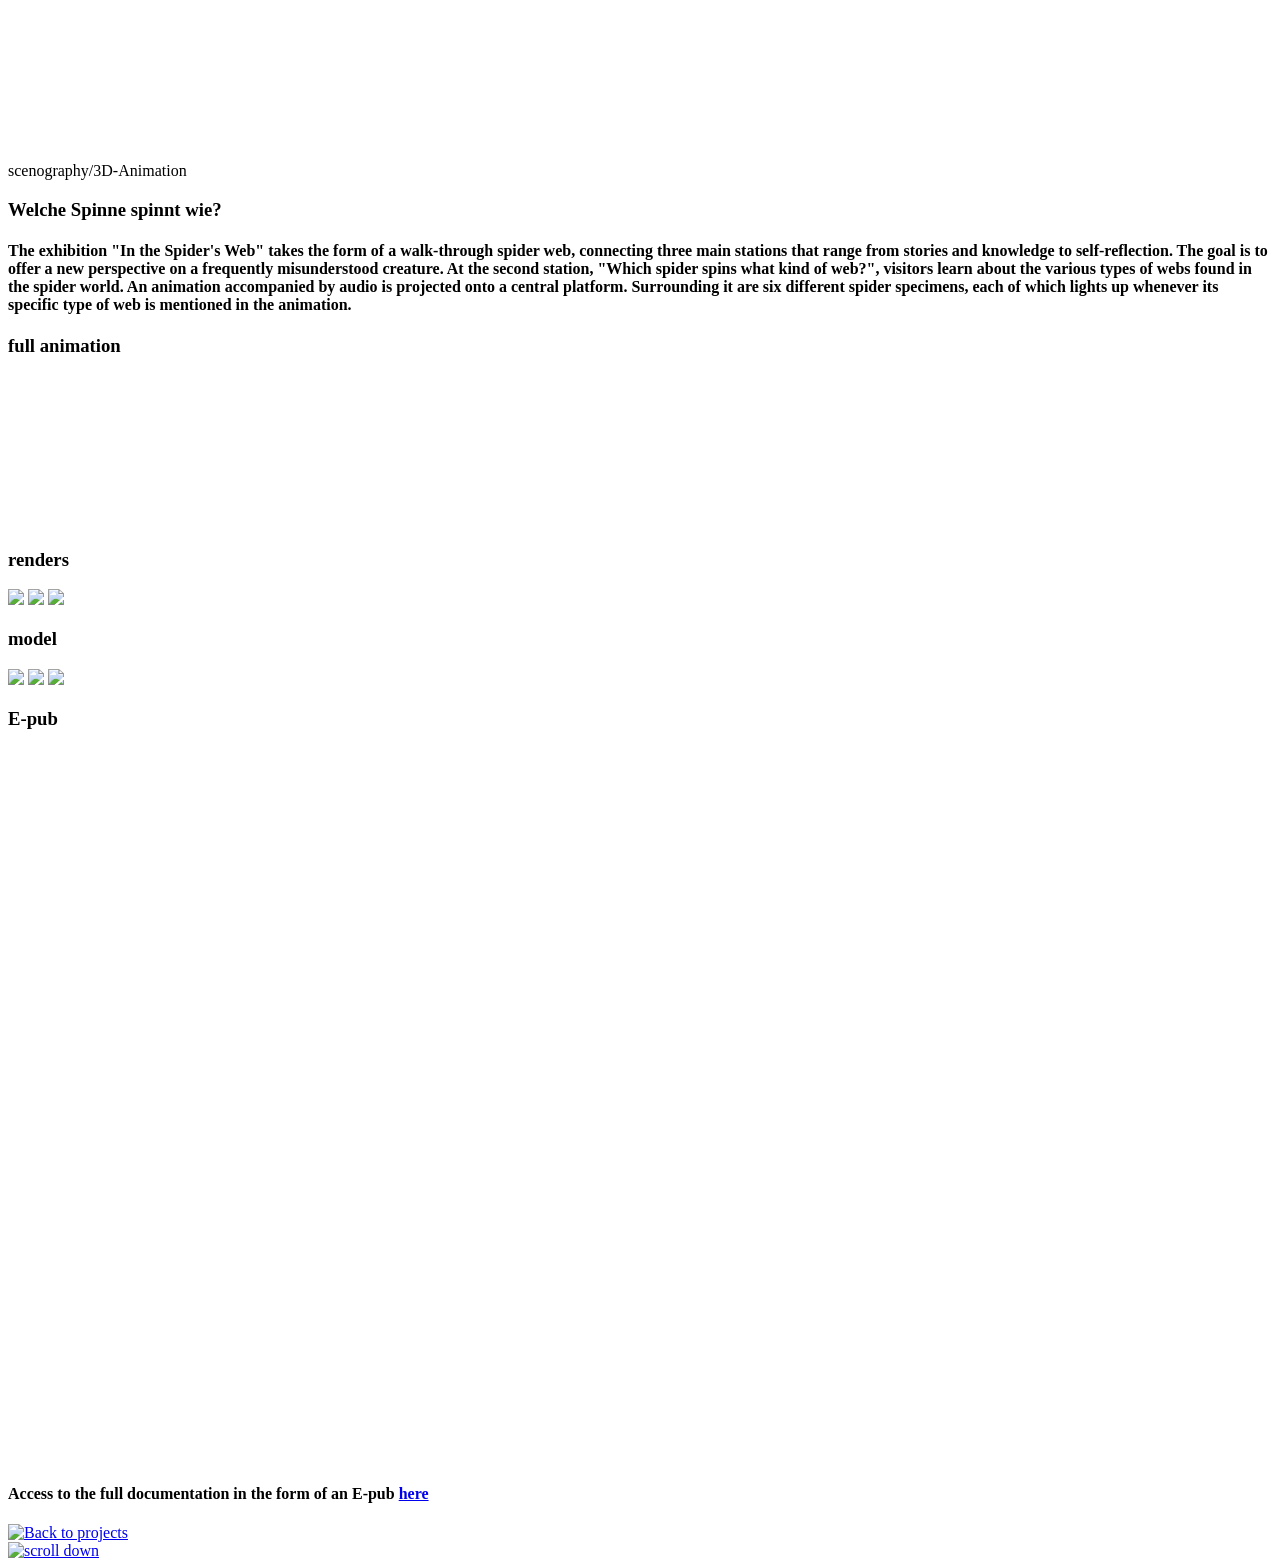
==== docs/portfolio_penelope_perret/p4_spinnenarten/index.html @ 1338f0d6 "20.11" ====
<!DOCTYPE html>
<html lang="en">

<head>
    <meta charset="utf-8" />
    <meta name="viewport" content="width=device-width, initial-scale=1.0">

    <title>Sketch</title>
    <style>
        @import url('https://fonts.googleapis.com/css2?family=Space+Mono:ital,wght@0,400;0,700;1,400;1,700&family=Titillium+Web:ital,wght@0,200;0,300;0,400;0,600;0,700;0,900;1,200;1,300;1,400;1,600;1,700&display=swap');
    </style>
    <link rel="stylesheet" href="../../absolute_main.css">
    <link rel="stylesheet" type="text/css" href="../p1_invasive_arten/stylesheet.css">
    <link rel="stylesheet" type="text/css" href="style.css">



    <script src="../libraries/p5.min.js"></script>
    <script src="../libraries/p5.sound.min.js"></script>
</head>

<body>
    <!-- SECTION 1: VIDEO -->
    <section class="video-section">
        <video autoplay muted loop playsinline>
            <source src="../material/szeno/gesamter_raum_teaser.mp4"
                    type="video/mp4">
        </video>
    </section>


    <!-- SECTION 2: CONTENT -->
    <section class="content-section">

        <div class="parent">
            <section id="target-section">
                <div class="div1">
                    <div class="description_projects">
                        scenography/3D-Animation
                    </div>
                </div>
                <div class="div2">
                    <h1>Welche Spinne spinnt wie?</h1>
                    <h4>
                        The exhibition "In the Spider's Web" takes the form of a walk-through spider web, connecting three main stations that range from stories and knowledge to self-reflection. The goal is to offer a new perspective on a frequently misunderstood creature. At
                        the second station, "Which spider spins what kind of web?", visitors learn about the various types of webs found in the spider world. An animation accompanied by audio is projected onto a central platform. Surrounding it are six
                        different spider specimens, each of which lights up whenever its specific type of web is mentioned in the animation.
                    </h4>
                </div>
            </section>
            <div class="div3">
                <h3>
                    full animation
                </h3>


                <div class="div4">
                    <video autoplay muted loop playsinline>
                        <source src="../material/szeno/full_animation.mp4" type="video/mp4">
                    </video>
                </div>
                <h3>renders</h3>
                <div class="div4">
                    <img src="../material/szeno/renders/station2_5.avif">

                    </img>
                    <img src="../material/szeno/renders/station2_6.avif">
                    </img>
                    <img src="../material/szeno/renders/station2_7.avif">
                    </img>
                </div>
                <h3>model</h3>
                <div class="div4">
                    <img src="../material/szeno/analoges_modell/analog_1.avif">
                    <img src="../material/szeno/analoges_modell/analog_2.avif">
                    <img src="../material/szeno/analoges_modell/analog_3.avif">
                </div>

                <h3>E-pub</h3>
                <div class="div2">
                    <div>
                        <iframe src="https://player.mux.com/wOmtI4jRSgRxUMiShNeWvfjbeTIuprZOaiFCCEZcro8" style="width: 100%; border: none; aspect-ratio: 16/9;" allow="accelerometer; gyroscope; autoplay; encrypted-media; picture-in-picture;" allowfullscreen></iframe>
                    </div>
                    <h4> Access to the full documentation in the form of an E-pub <a href="/docs/portfolio_penelope_perret/material/szeno/penelope_perret.epub" target="_blank" rel="noopener noreferrer">here</a></h4>


                </div>


                <div class="project-back">
                    <a href="../../index.html" aria-label="Back to projects"><img src="../material/main_material/icons/go_back.png" alt="Back to projects"></a>
                </div>
                <div class="scroll">
                    <a href="#target-section" aria-label="Back to projects"><img src="../material/main_material/icons/scrollpng.png" alt="scroll down"></a>
                </div>

    </section>


</html>
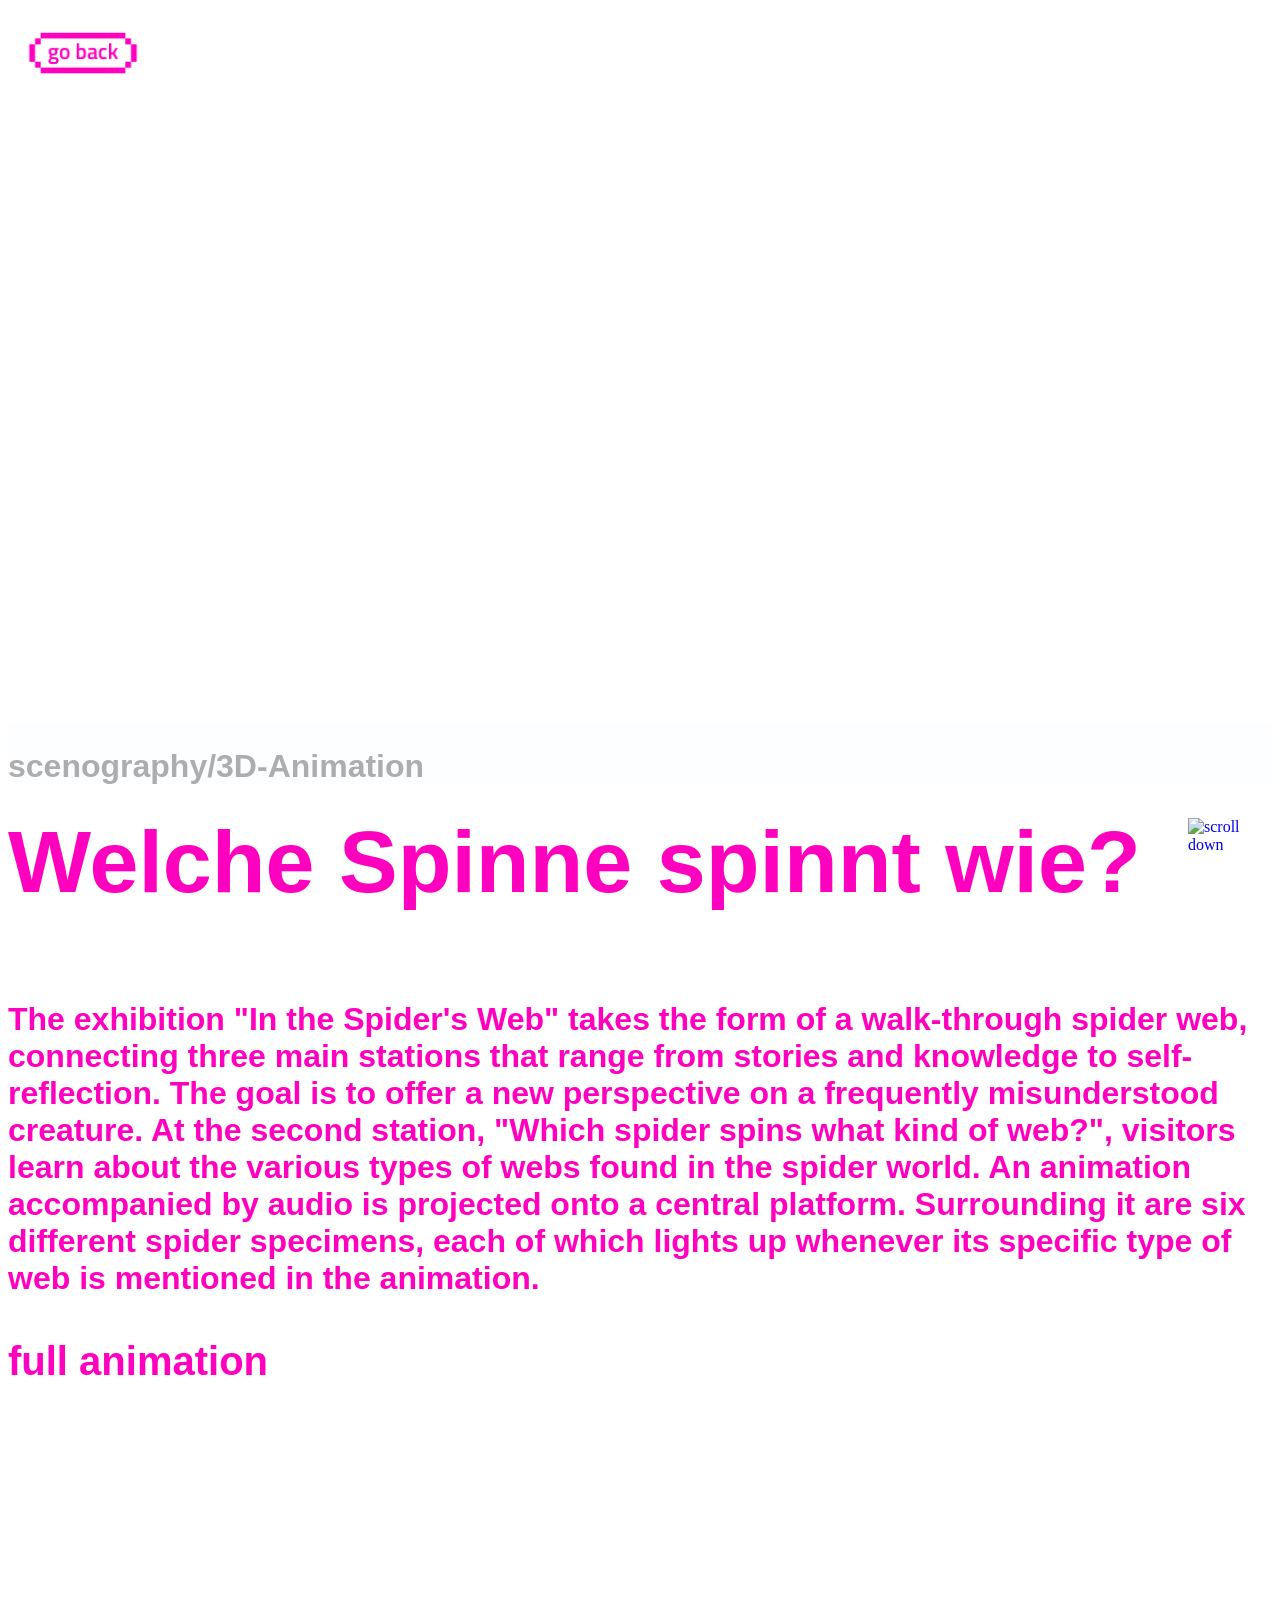
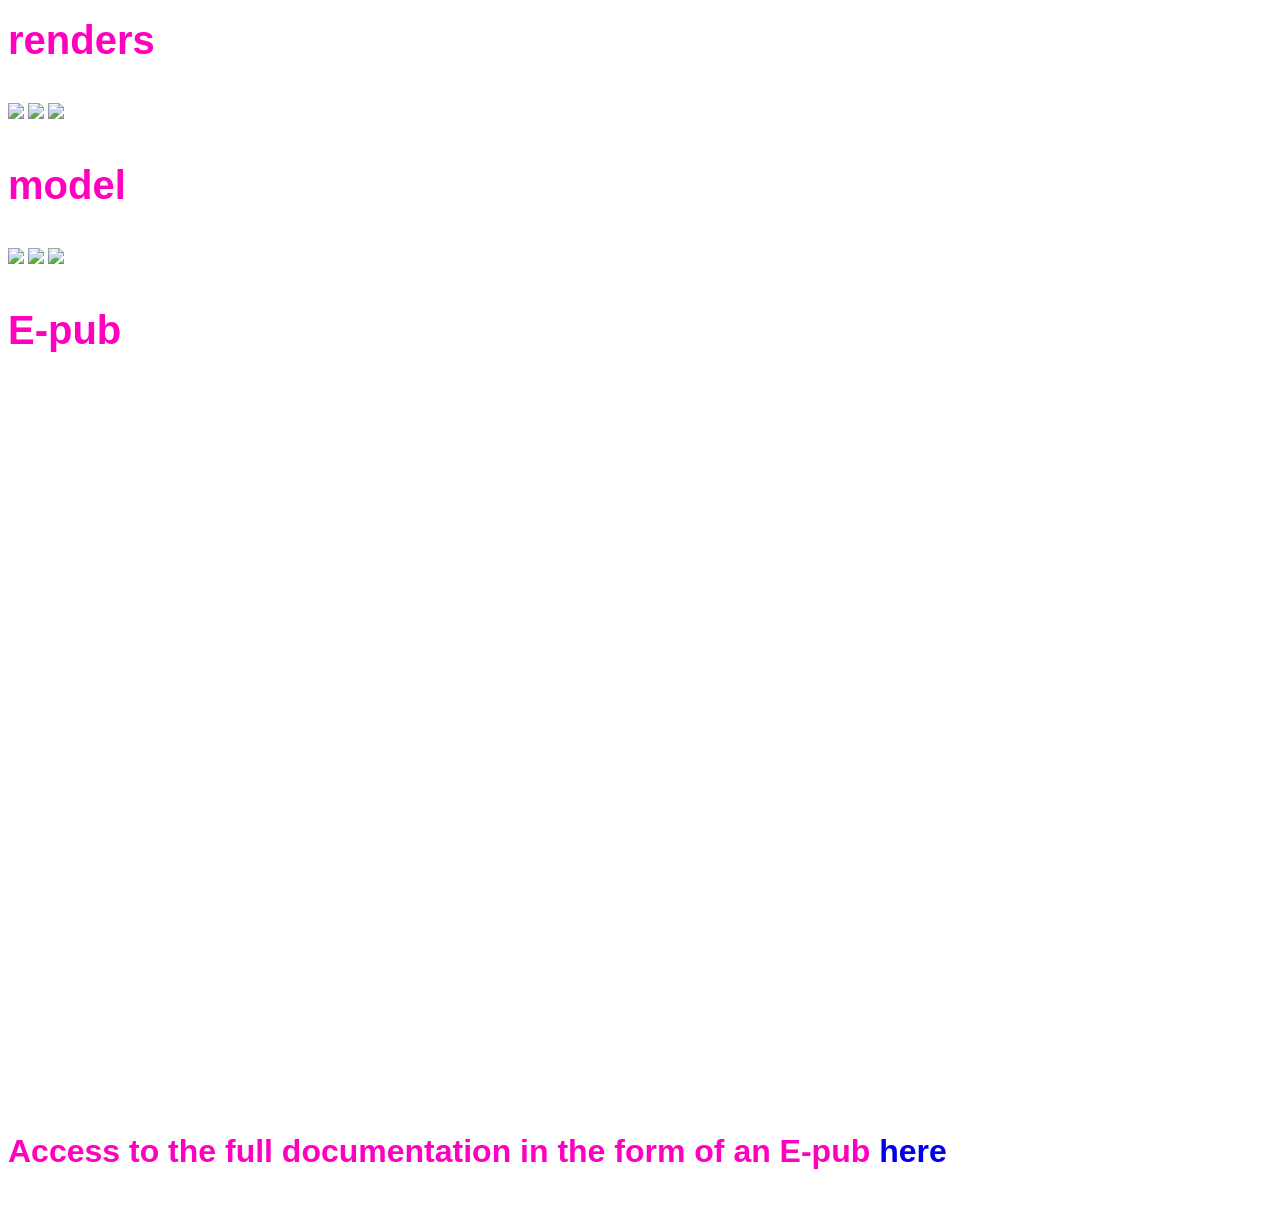
==== commit cf760cbf: "25.11 25.11" ====
--- a/docs/portfolio_penelope_perret/p4_spinnenarten/index.html
+++ b/docs/portfolio_penelope_perret/p4_spinnenarten/index.html
@@ -22,10 +22,7 @@
 <body>
     <!-- SECTION 1: VIDEO -->
     <section class="video-section">
-        <video autoplay muted loop playsinline>
-            <source src="../material/szeno/gesamter_raum_teaser.mp4"
-                    type="video/mp4">
-        </video>
+        <iframe src="https://player.mux.com/L2OmnCef4O85EklV4X5h1KAnbag4PXtZAZ00sLoKiGPw" style="width: 100%; border: none; aspect-ratio: 16/9;" allow="accelerometer; gyroscope; autoplay; encrypted-media; picture-in-picture;" allowfullscreen></iframe>
     </section>
 
 
--- a/docs/absolute_main.css
+++ b/docs/absolute_main.css
@@ -0,0 +1,110 @@
+        body {
+            background: #ffffff;
+            cursor: auto;
+        }
+        
+        h1 {
+            font-family: 'Titillium Web', sans-serif;
+            font-size: 5.5rem;
+            margin-top: 2%;
+            color: rgb(255, 0, 191)
+        }
+        
+        h2 {
+            font-family: 'Titillium Web', sans-serif;
+            font-size: 1.1 rem;
+            text-align: center;
+            color: rgb(255, 0, 191)
+        }
+        
+        h3 {
+            font-family: 'Titillium Web', sans-serif;
+            font-size: 2.5rem;
+            color: rgb(255, 0, 191)
+        }
+        
+        h4 {
+            font-family: 'Titillium Web', sans-serif;
+            font-size: 2rem;
+            margin-top: 2%;
+            color: rgb(255, 0, 191)
+        }
+        
+        .description_projects {
+            padding-top: 2%;
+            align-items: center;
+            background-color: rgba(252, 254, 255, 0.53);
+            color: rgb(174, 173, 173);
+            font-size: 2rem;
+            font-family: 'Titillium Web', sans-serif;
+            font-weight: bold
+        }
+        
+        a:link {
+            cursor: pointer;
+            text-decoration: none;
+        }
+        
+        @media (max-width: 1000px) {
+            h1 {
+                font-size: 3rem;
+            }
+            h2 {
+                font-size: 0.25rem;
+            }
+            h3 {
+                font-size: 1.25rem;
+            }
+            h4 {
+                font-size: 0.9rem;
+            }
+        }
+        
+        .project-back {
+            position: fixed;
+            left: 24px;
+            top: -6px;
+            z-index: 1000;
+        }
+        
+        .project-back img {
+            display: block;
+            width: 118px;
+            height: 118px;
+            object-fit: contain;
+        }
+        
+        .scroll {
+            position: fixed;
+            right: 34px;
+            bottom: 24px;
+            z-index: 1000;
+        }
+        
+        .scroll img {
+            display: block;
+            width: 58px;
+            height: 58px;
+            object-fit: contain;
+        }
+        
+        html {
+            scroll-behavior: smooth;
+            scrollbar-color: rgb(255, 0, 191) #ffffff;
+            scrollbar-width: thin;
+        }
+        
+        html::-webkit-scrollbar {
+            width: 12px;
+        }
+        
+        html::-webkit-scrollbar-track {
+            background: rgb(255, 0, 191);
+            border-radius: 10px;
+        }
+        
+        html::-webkit-scrollbar-thumb {
+            background: rgb(255, 0, 191);
+            border: #ffffff;
+            border-radius: 10px;
+        }
